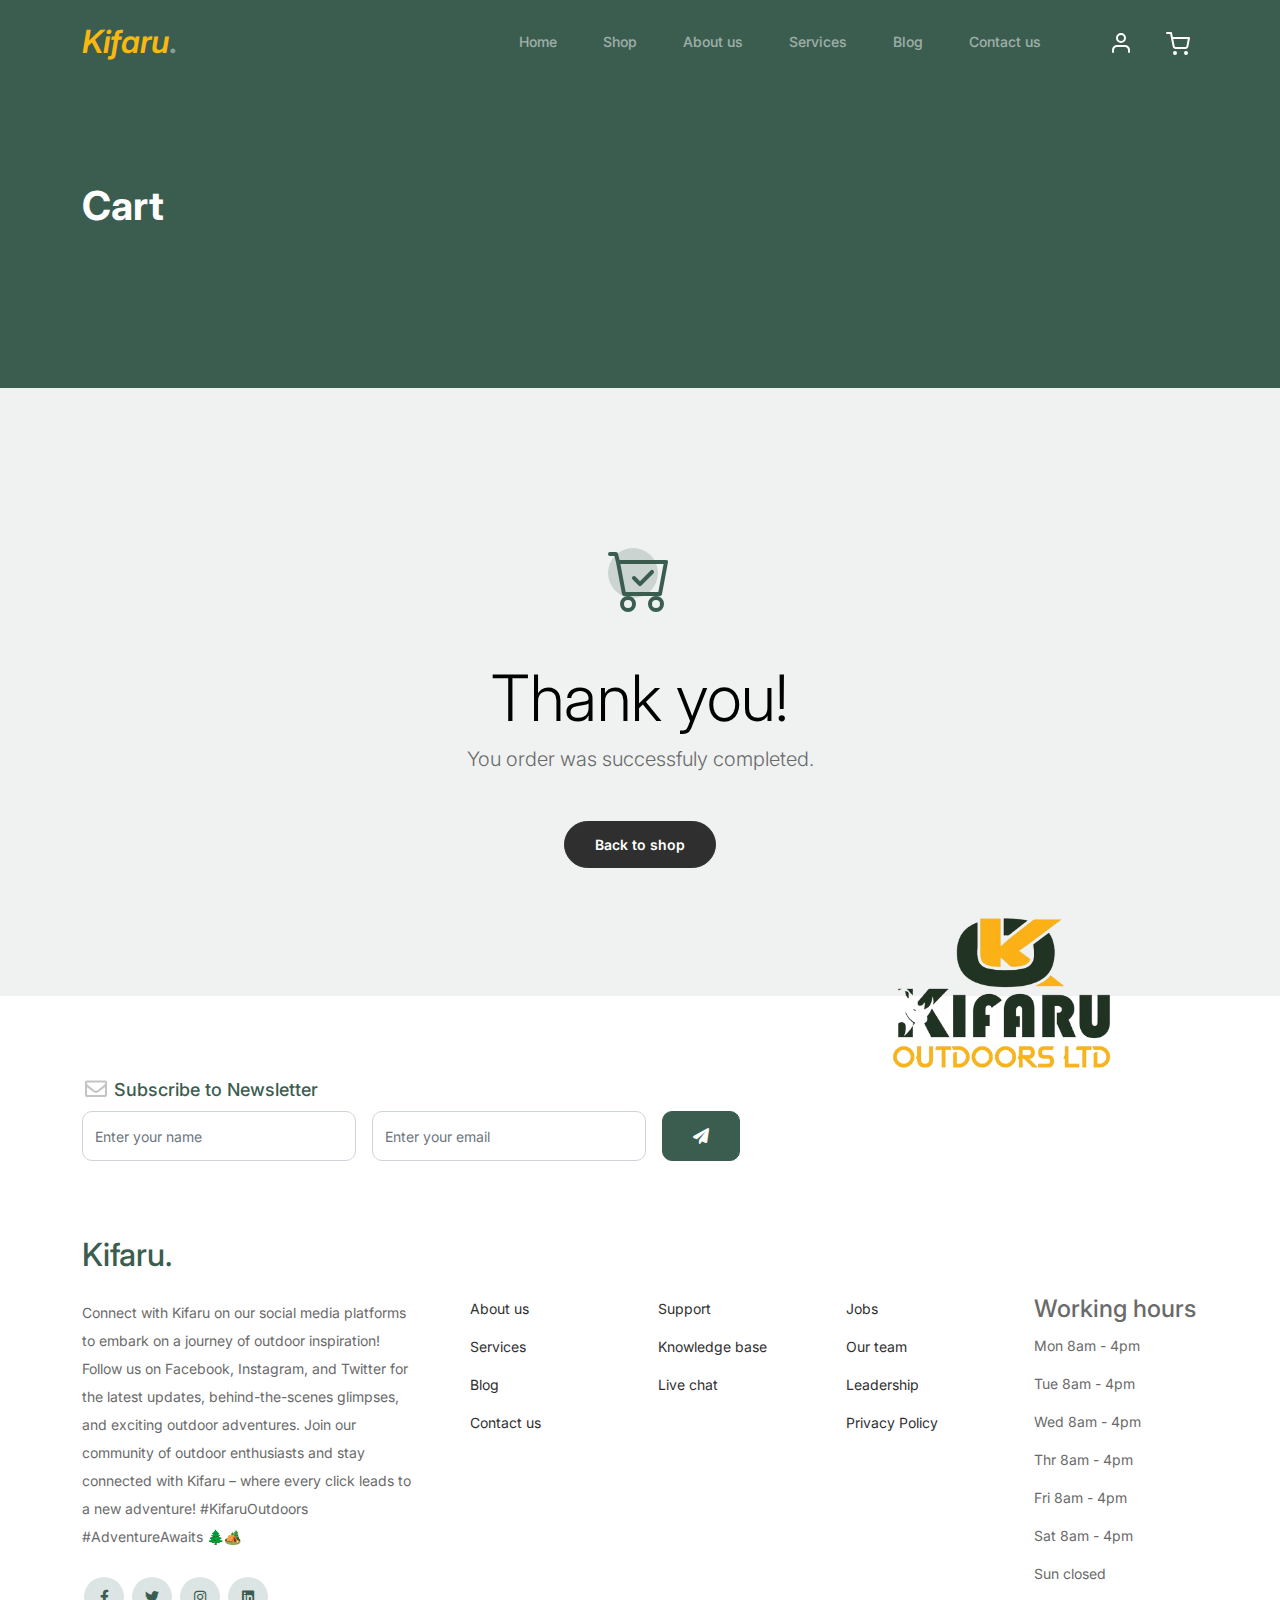
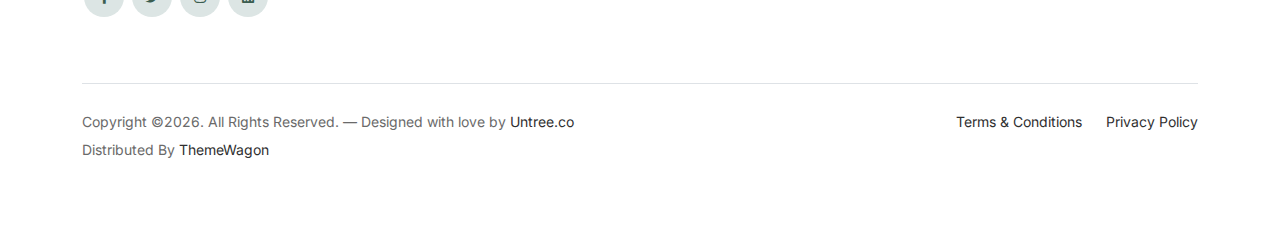
==== thankyou.html @ fb28296e "Kifaru" ====
<!doctype html>
<html lang="en">
<head>
  <meta charset="utf-8">
  <meta name="viewport" content="width=device-width, initial-scale=1, shrink-to-fit=no">
  <meta name="author" content="Untree.co">
  <link rel="shortcut icon" href="favicon.png">

  <meta name="description" content="" />
  <meta name="keywords" content="bootstrap, bootstrap4" />

		<!-- Bootstrap CSS -->
		<link href="css/bootstrap.min.css" rel="stylesheet">
		<link href="https://cdnjs.cloudflare.com/ajax/libs/font-awesome/6.0.0-beta3/css/all.min.css" rel="stylesheet">
		<link href="css/tiny-slider.css" rel="stylesheet">
		<link href="css/style.css" rel="stylesheet">
		<title>Kifaru Free Bootstrap 5 Template for Kifaruture and Interior Design Websites by Untree.co </title>
	</head>

	<body>

		<!-- Start Header/Navigation -->
		<nav class="custom-navbar navbar navbar navbar-expand-md navbar-dark bg-dark" arial-label="Kifaru navigation bar">

			<div class="container">
				<a class="navbar-brand" href="index.html"><i>Kifaru</i><span>.</span></a>

				<button class="navbar-toggler" type="button" data-bs-toggle="collapse" data-bs-target="#navbarsKifaru" aria-controls="navbarsKifaru" aria-expanded="false" aria-label="Toggle navigation">
					<span class="navbar-toggler-icon"></span>
				</button>

				<div class="collapse navbar-collapse" id="navbarsKifaru">
					<ul class="custom-navbar-nav navbar-nav ms-auto mb-2 mb-md-0">
						<li class="nav-item ">
							<a class="nav-link" href="index.html">Home</a>
						</li>
						<li><a class="nav-link" href="shop.html">Shop</a></li>
						<li><a class="nav-link" href="about.html">About us</a></li>
						<li><a class="nav-link" href="services.html">Services</a></li>
						<li><a class="nav-link" href="blog.html">Blog</a></li>
						<li><a class="nav-link" href="contact.html">Contact us</a></li>
					</ul>

					<ul class="custom-navbar-cta navbar-nav mb-2 mb-md-0 ms-5">
						<li><a class="nav-link" href="#"><img src="images/user.svg"></a></li>
						<li><a class="nav-link" href="cart.html"><img src="images/cart.svg"></a></li>
					</ul>
				</div>
			</div>
				
		</nav>
		<!-- End Header/Navigation -->

		<!-- Start Hero Section -->
			<div class="hero">
				<div class="container">
					<div class="row justify-content-between">
						<div class="col-lg-5">
							<div class="intro-excerpt">
								<h1>Cart</h1>
							</div>
						</div>
						<div class="col-lg-7">
							
						</div>
					</div>
				</div>
			</div>
		<!-- End Hero Section -->

		

		<div class="untree_co-section">
    <div class="container">
      <div class="row">
        <div class="col-md-12 text-center pt-5">
          <span class="display-3 thankyou-icon text-primary">
            <svg width="1em" height="1em" viewBox="0 0 16 16" class="bi bi-cart-check mb-5" fill="currentColor" xmlns="http://www.w3.org/2000/svg">
              <path fill-rule="evenodd" d="M11.354 5.646a.5.5 0 0 1 0 .708l-3 3a.5.5 0 0 1-.708 0l-1.5-1.5a.5.5 0 1 1 .708-.708L8 8.293l2.646-2.647a.5.5 0 0 1 .708 0z"/>
              <path fill-rule="evenodd" d="M0 1.5A.5.5 0 0 1 .5 1H2a.5.5 0 0 1 .485.379L2.89 3H14.5a.5.5 0 0 1 .491.592l-1.5 8A.5.5 0 0 1 13 12H4a.5.5 0 0 1-.491-.408L2.01 3.607 1.61 2H.5a.5.5 0 0 1-.5-.5zM3.102 4l1.313 7h8.17l1.313-7H3.102zM5 12a2 2 0 1 0 0 4 2 2 0 0 0 0-4zm7 0a2 2 0 1 0 0 4 2 2 0 0 0 0-4zm-7 1a1 1 0 1 0 0 2 1 1 0 0 0 0-2zm7 0a1 1 0 1 0 0 2 1 1 0 0 0 0-2z"/>
            </svg>
          </span>
          <h2 class="display-3 text-black">Thank you!</h2>
          <p class="lead mb-5">You order was successfuly completed.</p>
          <p><a href="shop.html" class="btn btn-sm btn-outline-black">Back to shop</a></p>
        </div>
      </div>
    </div>
  </div>

		<!-- Start Footer Section -->
		<footer class="footer-section">
			<div class="container relative">

				<div class="sofa-img">
					<img src="images/kirafu-png-removebg-preview.png" alt="Image" class="img-fluid">
				</div>

				<div class="row">
					<div class="col-lg-8">
						<div class="subscription-form">
							<h3 class="d-flex align-items-center"><span class="me-1"><img src="images/envelope-outline.svg" alt="Image" class="img-fluid"></span><span>Subscribe to Newsletter</span></h3>

							<form action="#" class="row g-3">
								<div class="col-auto">
									<input type="text" class="form-control" placeholder="Enter your name">
								</div>
								<div class="col-auto">
									<input type="email" class="form-control" placeholder="Enter your email">
								</div>
								<div class="col-auto">
									<button class="btn btn-primary">
										<span class="fa fa-paper-plane"></span>
									</button>
								</div>
							</form>

						</div>
					</div>
				</div>

				<div class="row g-5 mb-5">
					<div class="col-lg-4">
						<div class="mb-4 footer-logo-wrap"><a href="#" class="footer-logo">Kifaru<span>.</span></a></div>
						<p class="mb-4">Connect with Kifaru on our social media platforms to embark on a journey of outdoor
							inspiration! Follow us on Facebook, Instagram, and Twitter for the latest updates,
							behind-the-scenes glimpses, and exciting
							outdoor adventures. Join our community of outdoor enthusiasts
							and stay connected with Kifaru – where every click leads to a new adventure! #KifaruOutdoors
							#AdventureAwaits 🌲🏕️</p>

						<ul class="list-unstyled custom-social">
							<li><a href="#"><span class="fa fa-brands fa-facebook-f"></span></a></li>
							<li><a href="#"><span class="fa fa-brands fa-twitter"></span></a></li>
							<li><a href="#"><span class="fa fa-brands fa-instagram"></span></a></li>
							<li><a href="#"><span class="fa fa-brands fa-linkedin"></span></a></li>
						</ul>
					</div>

					<div class="col-lg-8">
						<div class="row links-wrap">
							<div class="col-6 col-sm-6 col-md-3">
								<ul class="list-unstyled">
									<li><a href="#">About us</a></li>
									<li><a href="#">Services</a></li>
									<li><a href="#">Blog</a></li>
									<li><a href="#">Contact us</a></li>
								</ul>
							</div>

							<div class="col-6 col-sm-6 col-md-3">
								<ul class="list-unstyled">
									<li><a href="#">Support</a></li>
									<li><a href="#">Knowledge base</a></li>
									<li><a href="#">Live chat</a></li>
								</ul>
							</div>

							<div class="col-6 col-sm-6 col-md-3">
								<ul class="list-unstyled">
									<li><a href="#">Jobs</a></li>
									<li><a href="#">Our team</a></li>
									<li><a href="#">Leadership</a></li>
									<li><a href="#">Privacy Policy</a></li>
								</ul>
							</div>

							<div class="col-6 col-sm-6 col-md-3">
								<ul class="list-unstyled">
									<h4>Working hours</h4>
									<li><a href="#"></a>Mon 8am - 4pm</li>
									<li><a href="#"></a>Tue  8am - 4pm</li>
									<li><a href="#"></a>Wed 8am - 4pm</li>
									<li><a href="#"></a>Thr 8am - 4pm</li>
									<li><a href="#"></a>Fri 8am - 4pm</li>
									<li><a href="#"></a>Sat 8am - 4pm</li>
									<li><a href="#"></a>Sun closed</li>

								</ul>
							</div>
						</div>
					</div>

				</div>

				<div class="border-top copyright">
					<div class="row pt-4">
						<div class="col-lg-6">
							<p class="mb-2 text-center text-lg-start">Copyright &copy;<script>document.write(new Date().getFullYear());</script>. All Rights Reserved. &mdash; Designed with love by <a href="https://untree.co">Untree.co</a> Distributed By <a href="https://themewagon.com">ThemeWagon</a> <!-- License information: https://untree.co/license/ -->
            </p>
						</div>

						<div class="col-lg-6 text-center text-lg-end">
							<ul class="list-unstyled d-inline-flex ms-auto">
								<li class="me-4"><a href="#">Terms &amp; Conditions</a></li>
								<li><a href="#">Privacy Policy</a></li>
							</ul>
						</div>

					</div>
				</div>

			</div>
		</footer>
		<!-- End Footer Section -->	


		<script src="js/bootstrap.bundle.min.js"></script>
		<script src="js/tiny-slider.js"></script>
		<script src="js/custom.js"></script>
	</body>

</html>
---- css/tiny-slider.css ----
.tns-outer{padding:0 !important}.tns-outer [hidden]{display:none !important}.tns-outer [aria-controls],.tns-outer [data-action]{cursor:pointer}.tns-slider{-webkit-transition:all 0s;-moz-transition:all 0s;transition:all 0s}.tns-slider>.tns-item{-webkit-box-sizing:border-box;-moz-box-sizing:border-box;box-sizing:border-box}.tns-horizontal.tns-subpixel{white-space:nowrap}.tns-horizontal.tns-subpixel>.tns-item{display:inline-block;vertical-align:top;white-space:normal}.tns-horizontal.tns-no-subpixel:after{content:'';display:table;clear:both}.tns-horizontal.tns-no-subpixel>.tns-item{float:left}.tns-horizontal.tns-carousel.tns-no-subpixel>.tns-item{margin-right:-100%}.tns-no-calc{position:relative;left:0}.tns-gallery{position:relative;left:0;min-height:1px}.tns-gallery>.tns-item{position:absolute;left:-100%;-webkit-transition:transform 0s, opacity 0s;-moz-transition:transform 0s, opacity 0s;transition:transform 0s, opacity 0s}.tns-gallery>.tns-slide-active{position:relative;left:auto !important}.tns-gallery>.tns-moving{-webkit-transition:all 0.25s;-moz-transition:all 0.25s;transition:all 0.25s}.tns-autowidth{display:inline-block}.tns-lazy-img{-webkit-transition:opacity 0.6s;-moz-transition:opacity 0.6s;transition:opacity 0.6s;opacity:0.6}.tns-lazy-img.tns-complete{opacity:1}.tns-ah{-webkit-transition:height 0s;-moz-transition:height 0s;transition:height 0s}.tns-ovh{overflow:hidden}.tns-visually-hidden{position:absolute;left:-10000em}.tns-transparent{opacity:0;visibility:hidden}.tns-fadeIn{opacity:1;filter:alpha(opacity=100);z-index:0}.tns-normal,.tns-fadeOut{opacity:0;filter:alpha(opacity=0);z-index:-1}.tns-vpfix{white-space:nowrap}.tns-vpfix>div,.tns-vpfix>li{display:inline-block}.tns-t-subp2{margin:0 auto;width:310px;position:relative;height:10px;overflow:hidden}.tns-t-ct{width:2333.3333333%;width:-webkit-calc(100% * 70 / 3);width:-moz-calc(100% * 70 / 3);width:calc(100% * 70 / 3);position:absolute;right:0}.tns-t-ct:after{content:'';display:table;clear:both}.tns-t-ct>div{width:1.4285714%;width:-webkit-calc(100% / 70);width:-moz-calc(100% / 70);width:calc(100% / 70);height:10px;float:left}

/*# sourceMappingURL=sourcemaps/tiny-slider.css.map */
---- css/style.css ----
/*
* Template Name: UntreeStore
* Template Author: Untree.co
* Author URI: https://untree.co/
* License: https://creativecommons.org/licenses/by/3.0/
*/
@import url("https://fonts.googleapis.com/css2?family=Inter:wght@400;500;600;700;800&display=swap");

body {
  overflow-x: hidden;
  position: relative;
}

body {
  font-family: "Inter", sans-serif;
  font-weight: 400;
  line-height: 28px;
  color: #6a6a6a;
  font-size: 14px;
  background-color: #eff2f1;
}

a {
  text-decoration: none;
  -webkit-transition: .3s all ease;
  -o-transition: .3s all ease;
  transition: .3s all ease;
  color: #2f2f2f;
  text-decoration: underline;
}

a:hover {
  color: #2f2f2f;
  text-decoration: none;
}

a.more {
  font-weight: 600;
}

.custom-navbar {
  background: #3b5d50 !important;
  padding-top: 20px;
  padding-bottom: 20px;
}

.custom-navbar .navbar-brand {
  font-size: 32px;
  font-weight: 600;
}

.custom-navbar .navbar-brand>span {
  opacity: .4;
}

.custom-navbar .navbar-toggler {
  border-color: transparent;
}

.custom-navbar .navbar-toggler:active,
.custom-navbar .navbar-toggler:focus {
  -webkit-box-shadow: none;
  box-shadow: none;
  outline: none;
}

@media (min-width: 992px) {
  .custom-navbar .custom-navbar-nav li {
    margin-left: 15px;
    margin-right: 15px;
  }
}

.custom-navbar .custom-navbar-nav li a {
  font-weight: 500;
  color: #ffffff !important;
  opacity: .5;
  -webkit-transition: .3s all ease;
  -o-transition: .3s all ease;
  transition: .3s all ease;
  position: relative;
}

@media (min-width: 768px) {
  .custom-navbar .custom-navbar-nav li a:before {
    content: "";
    position: absolute;
    bottom: 0;
    left: 8px;
    right: 8px;
    background: #f9bf29;
    height: 5px;
    opacity: 1;
    visibility: visible;
    width: 0;
    -webkit-transition: .15s all ease-out;
    -o-transition: .15s all ease-out;
    transition: .15s all ease-out;
  }
}

.custom-navbar .custom-navbar-nav li a:hover {
  opacity: 1;
}

.custom-navbar .custom-navbar-nav li a:hover:before {
  width: calc(100% - 16px);
}

.custom-navbar .custom-navbar-nav li.active a {
  opacity: 1;
}

.custom-navbar .custom-navbar-nav li.active a:before {
  width: calc(100% - 16px);
}

.custom-navbar .custom-navbar-cta {
  margin-left: 0 !important;
  -webkit-box-orient: horizontal;
  -webkit-box-direction: normal;
  -ms-flex-direction: row;
  flex-direction: row;
}

@media (min-width: 768px) {
  .custom-navbar .custom-navbar-cta {
    margin-left: 40px !important;
  }
}

.custom-navbar .custom-navbar-cta li {
  margin-left: 0px;
  margin-right: 0px;
}

.custom-navbar .custom-navbar-cta li:first-child {
  margin-right: 20px;
}

.hero {
  background: #3b5d50;
  padding: calc(4rem - 30px) 0 0rem 0;
}

@media (min-width: 768px) {
  .hero {
    padding: calc(4rem - 30px) 0 4rem 0;
  }
}

@media (min-width: 992px) {
  .hero {
    padding: calc(8rem - 30px) 0 8rem 0;
  }
}

.hero .intro-excerpt {
  position: relative;
  z-index: 4;
}

@media (min-width: 992px) {
  .hero .intro-excerpt {
    max-width: 450px;
  }
}

.hero h1 {
  font-weight: 700;
  color: #ffffff;
  margin-bottom: 30px;
}

@media (min-width: 1400px) {
  .hero h1 {
    font-size: 54px;
  }
}

.hero p {
  color: rgba(255, 255, 255, 0.5);
  margin-botom: 30px;
}

.hero .hero-img-wrap {
  position: relative;
}

.hero .hero-img-wrap img {
  position: relative;
  top: 0px;
  right: 0px;
  z-index: 2;
  max-width: 780px;
  left: -20px;
}

@media (min-width: 768px) {
  .hero .hero-img-wrap img {
    right: 0px;
    left: -100px;
  }
}

@media (min-width: 992px) {
  .hero .hero-img-wrap img {
    left: 0px;
    top: -80px;
    position: absolute;
    right: -50px;
  }
}

@media (min-width: 1200px) {
  .hero .hero-img-wrap img {
    left: 0px;
    top: -80px;
    right: -100px;
  }
}

.hero .hero-img-wrap:after {
  content: "";
  position: absolute;
  width: 255px;
  height: 217px;
  background-image: url("../images/dots-light.svg");
  background-size: contain;
  background-repeat: no-repeat;
  right: -100px;
  top: -0px;
}

@media (min-width: 1200px) {
  .hero .hero-img-wrap:after {
    top: -40px;
  }
}

.btn {
  font-weight: 600;
  padding: 12px 30px;
  border-radius: 30px;
  color: #ffffff;
  background: #2f2f2f;
  border-color: #2f2f2f;
}

.btn:hover {
  color: #ffffff;
  background: #222222;
  border-color: #222222;
}

.btn:active,
.btn:focus {
  outline: none !important;
  -webkit-box-shadow: none;
  box-shadow: none;
}

.btn.btn-primary {
  background: #3b5d50;
  border-color: #3b5d50;
}

.btn.btn-primary:hover {
  background: #314d43;
  border-color: #314d43;
}

.btn.btn-secondary {
  color: #2f2f2f;
  background: #f9bf29;
  border-color: #f9bf29;
}

.btn.btn-secondary:hover {
  background: #f8b810;
  border-color: #f8b810;
}

.btn.btn-white-outline {
  background: transparent;
  border-width: 2px;
  border-color: rgba(255, 255, 255, 0.3);
}

.btn.btn-white-outline:hover {
  border-color: white;
  color: #ffffff;
}

.section-title {
  color: #2f2f2f;
}

.product-section {
  padding: 7rem 0;
}

.product-section .product-item {
  text-align: center;
  text-decoration: none;
  display: block;
  position: relative;
  padding-bottom: 50px;
  cursor: pointer;
}

.product-section .product-item .product-thumbnail {
  margin-bottom: 30px;
  position: relative;
  top: 0;
  -webkit-transition: .3s all ease;
  -o-transition: .3s all ease;
  transition: .3s all ease;
}

.product-section .product-item h3 {
  font-weight: 600;
  font-size: 16px;
}

.product-section .product-item strong {
  font-weight: 800 !important;
  font-size: 18px !important;
}

.product-section .product-item h3,
.product-section .product-item strong {
  color: #2f2f2f;
  text-decoration: none;
}

.product-section .product-item .icon-cross {
  position: absolute;
  width: 35px;
  height: 35px;
  display: inline-block;
  background: #2f2f2f;
  bottom: 15px;
  left: 50%;
  -webkit-transform: translateX(-50%);
  -ms-transform: translateX(-50%);
  transform: translateX(-50%);
  margin-bottom: -17.5px;
  border-radius: 50%;
  opacity: 0;
  visibility: hidden;
  -webkit-transition: .3s all ease;
  -o-transition: .3s all ease;
  transition: .3s all ease;
}

.product-section .product-item .icon-cross img {
  position: absolute;
  left: 50%;
  top: 50%;
  -webkit-transform: translate(-50%, -50%);
  -ms-transform: translate(-50%, -50%);
  transform: translate(-50%, -50%);
}

.product-section .product-item:before {
  bottom: 0;
  left: 0;
  right: 0;
  position: absolute;
  content: "";
  background: #dce5e4;
  height: 0%;
  z-index: -1;
  border-radius: 10px;
  -webkit-transition: .3s all ease;
  -o-transition: .3s all ease;
  transition: .3s all ease;
}

.product-section .product-item:hover .product-thumbnail {
  top: -25px;
}

.product-section .product-item:hover .icon-cross {
  bottom: 0;
  opacity: 1;
  visibility: visible;
}

.product-section .product-item:hover:before {
  height: 70%;
}

.why-choose-section {
  padding: 7rem 0;
}

.why-choose-section .img-wrap {
  position: relative;
}

.why-choose-section .img-wrap:before {
  position: absolute;
  content: "";
  width: 255px;
  height: 217px;
  background-image: url("../images/dots-yellow.svg");
  background-repeat: no-repeat;
  background-size: contain;
  -webkit-transform: translate(-40%, -40%);
  -ms-transform: translate(-40%, -40%);
  transform: translate(-40%, -40%);
  z-index: -1;
}

.why-choose-section .img-wrap img {
  border-radius: 20px;
}

.feature {
  margin-bottom: 30px;
}

.feature .icon {
  display: inline-block;
  position: relative;
  margin-bottom: 20px;
}

.feature .icon:before {
  content: "";
  width: 33px;
  height: 33px;
  position: absolute;
  background: rgba(59, 93, 80, 0.2);
  border-radius: 50%;
  right: -8px;
  bottom: 0;
}

.feature h3 {
  font-size: 14px;
  color: #2f2f2f;
}

.feature p {
  font-size: 14px;
  line-height: 22px;
  color: #6a6a6a;
}

.we-help-section {
  padding: 7rem 0;
}

.we-help-section .imgs-grid {
  display: -ms-grid;
  display: grid;
  -ms-grid-columns: 1fr 1fr 1fr 1fr 1fr 1fr 1fr 1fr 1fr 1fr 1fr 1fr 1fr 1fr 1fr 1fr 1fr 1fr 1fr 1fr 1fr 1fr 1fr 1fr 1fr 1fr 1fr;
  grid-template-columns: repeat(27, 1fr);
  position: relative;
}


.we-help-section .imgs-grid:before {
  position: absolute;
  content: "";
  width: 255px;
  height: 217px;
  background-image: url("../images/dots-green.svg");
  background-size: contain;
  background-repeat: no-repeat;
  -webkit-transform: translate(-40%, -40%);
  -ms-transform: translate(-40%, -40%);
  transform: translate(-40%, -40%);
  z-index: -1;
}

.we-help-section .imgs-grid .grid {
  position: relative;
}

.we-help-section .imgs-grid .grid img {
  border-radius: 20px;
  max-width: 100%;
}

.we-help-section .imgs-grid .grid.grid-1 {
  -ms-grid-column: 1;
  -ms-grid-column-span: 18;
  grid-column: 1 / span 18;
  -ms-grid-row: 1;
  -ms-grid-row-span: 27;
  grid-row: 1 / span 27;
}

.we-help-section .imgs-grid .grid.grid-2 {
  -ms-grid-column: 19;
  -ms-grid-column-span: 27;
  grid-column: 19 / span 27;
  -ms-grid-row: 1;
  -ms-grid-row-span: 5;
  grid-row: 1 / span 5;
  padding-left: 20px;
}

.we-help-section .imgs-grid .grid.grid-3 {
  -ms-grid-column: 14;
  -ms-grid-column-span: 16;
  grid-column: 14 / span 16;
  -ms-grid-row: 6;
  -ms-grid-row-span: 27;
  grid-row: 6 / span 27;
  padding-top: 20px;
}

.custom-list {
  width: 100%;
}

.custom-list li {
  display: inline-block;
  width: calc(50% - 20px);
  margin-bottom: 12px;
  line-height: 1.5;
  position: relative;
  padding-left: 20px;
}

.custom-list li:before {
  content: "";
  width: 8px;
  height: 8px;
  border-radius: 50%;
  border: 2px solid #3b5d50;
  position: absolute;
  left: 0;
  top: 8px;
}

.popular-product {
  padding: 0 0 7rem 0;
}

.popular-product .product-item-sm h3 {
  font-size: 14px;
  font-weight: 700;
  color: #2f2f2f;
}

.popular-product .product-item-sm a {
  text-decoration: none;
  color: #2f2f2f;
  -webkit-transition: .3s all ease;
  -o-transition: .3s all ease;
  transition: .3s all ease;
}

.popular-product .product-item-sm a:hover {
  color: rgba(47, 47, 47, 0.5);
}

.popular-product .product-item-sm p {
  line-height: 1.4;
  margin-bottom: 10px;
  font-size: 14px;
}

.popular-product .product-item-sm .thumbnail {
  margin-right: 10px;
  -webkit-box-flex: 0;
  -ms-flex: 0 0 120px;
  flex: 0 0 120px;
  position: relative;
}

.popular-product .product-item-sm .thumbnail:before {
  content: "";
  position: absolute;
  border-radius: 20px;
  background: #dce5e4;
  width: 98px;
  height: 98px;
  top: 50%;
  left: 50%;
  -webkit-transform: translate(-50%, -50%);
  -ms-transform: translate(-50%, -50%);
  transform: translate(-50%, -50%);
  z-index: -1;
}

.testimonial-section {
  /* padding: 3rem 0 7rem 0; */
  padding-top: 50px;
}

.testimonial-slider-wrap {
  position: relative;
}

.testimonial-slider-wrap .tns-inner {
  padding-top: 30px;
}

.testimonial-slider-wrap .item .testimonial-block blockquote {
  font-size: 16px;
}

@media (min-width: 768px) {
  .testimonial-slider-wrap .item .testimonial-block blockquote {
    line-height: 32px;
    font-size: 18px;
  }
}

.testimonial-slider-wrap .item .testimonial-block .author-info .author-pic {
  margin-bottom: 20px;
}

.testimonial-slider-wrap .item .testimonial-block .author-info .author-pic img {
  /* width: 80px; */
  /* height: 100%; */
  /* border-radius: 100%; */
}

.testimonial-slider-wrap .item .testimonial-block .author-info .author-pic img {
  max-width: 40%;
  /* height: 100%; */

  /* border-radius: 100%; */
}



.testimonial-slider-wrap .item .testimonial-block .author-info h3 {
  font-size: 14px;
  font-weight: 700;
  color: #2f2f2f;
  margin-bottom: 0;
}

.testimonial-slider-wrap #testimonial-nav {
  position: absolute;
  top: 50%;
  z-index: 99;
  width: 100%;
  display: none;
}

@media (min-width: 768px) {
  .testimonial-slider-wrap #testimonial-nav {
    display: block;
  }
}

.testimonial-slider-wrap #testimonial-nav>span {
  cursor: pointer;
  position: absolute;
  width: 58px;
  height: 58px;
  line-height: 58px;
  border-radius: 50%;
  background: rgba(59, 93, 80, 0.1);
  color: #2f2f2f;
  -webkit-transition: .3s all ease;
  -o-transition: .3s all ease;
  transition: .3s all ease;
}

.testimonial-slider-wrap #testimonial-nav>span:hover {
  background: #3b5d50;
  color: #ffffff;
}

.testimonial-slider-wrap #testimonial-nav .prev {
  left: -10px;
}

.testimonial-slider-wrap #testimonial-nav .next {
  right: 0;
}

.testimonial-slider-wrap .tns-nav {
  position: absolute;
  bottom: -50px;
  left: 50%;
  -webkit-transform: translateX(-50%);
  -ms-transform: translateX(-50%);
  transform: translateX(-50%);
}

.testimonial-slider-wrap .tns-nav button {
  background: none;
  border: none;
  display: inline-block;
  position: relative;
  width: 0 !important;
  height: 7px !important;
  margin: 2px;
}

.testimonial-slider-wrap .tns-nav button:active,
.testimonial-slider-wrap .tns-nav button:focus,
.testimonial-slider-wrap .tns-nav button:hover {
  outline: none;
  -webkit-box-shadow: none;
  box-shadow: none;
  background: none;
}

.testimonial-slider-wrap .tns-nav button:before {
  display: block;
  width: 7px;
  height: 7px;
  left: 0;
  top: 0;
  position: absolute;
  content: "";
  border-radius: 50%;
  -webkit-transition: .3s all ease;
  -o-transition: .3s all ease;
  transition: .3s all ease;
  background-color: #d6d6d6;
}

.testimonial-slider-wrap .tns-nav button:hover:before,
.testimonial-slider-wrap .tns-nav button.tns-nav-active:before {
  background-color: #3b5d50;
}

.before-footer-section {
  padding: 7rem 0 12rem 0 !important;
}

.blog-section {
  padding: 7rem 0 12rem 0;
}

.blog-section .post-entry a {
  text-decoration: none;
}

.blog-section .post-entry .post-thumbnail {
  display: block;
  margin-bottom: 20px;
}

.blog-section .post-entry .post-thumbnail img {
  border-radius: 20px;
  -webkit-transition: .3s all ease;
  -o-transition: .3s all ease;
  transition: .3s all ease;
}

.blog-section .post-entry .post-content-entry {
  padding-left: 15px;
  padding-right: 15px;
}

.blog-section .post-entry .post-content-entry h3 {
  font-size: 16px;
  margin-bottom: 0;
  font-weight: 600;
  margin-bottom: 7px;
}

.blog-section .post-entry .post-content-entry .meta {
  font-size: 14px;
}

.blog-section .post-entry .post-content-entry .meta a {
  font-weight: 600;
}

.blog-section .post-entry:hover .post-thumbnail img,
.blog-section .post-entry:focus .post-thumbnail img {
  opacity: .7;
}

.footer-section {
  padding: 80px 0;
  background: #ffffff;
}

.footer-section .relative {
  position: relative;
}

.footer-section a {
  text-decoration: none;
  color: #2f2f2f;
  -webkit-transition: .3s all ease;
  -o-transition: .3s all ease;
  transition: .3s all ease;
}

.footer-section a:hover {
  color: rgba(47, 47, 47, 0.5);
}

.footer-section .subscription-form {
  margin-bottom: 40px;
  position: relative;
  z-index: 2;
  margin-top: 100px;
}

@media (min-width: 992px) {
  .footer-section .subscription-form {
    margin-top: 0px;
    margin-bottom: 80px;
  }
}

.footer-section .subscription-form h3 {
  font-size: 18px;
  font-weight: 500;
  color: #3b5d50;
}

.footer-section .subscription-form .form-control {
  height: 50px;
  border-radius: 10px;
  font-family: "Inter", sans-serif;
}

.footer-section .subscription-form .form-control:active,
.footer-section .subscription-form .form-control:focus {
  outline: none;
  -webkit-box-shadow: none;
  box-shadow: none;
  border-color: #3b5d50;
  -webkit-box-shadow: 0 1px 4px 0 rgba(0, 0, 0, 0.2);
  box-shadow: 0 1px 4px 0 rgba(0, 0, 0, 0.2);
}

.footer-section .subscription-form .form-control::-webkit-input-placeholder {
  font-size: 14px;
}

.footer-section .subscription-form .form-control::-moz-placeholder {
  font-size: 14px;
}

.footer-section .subscription-form .form-control:-ms-input-placeholder {
  font-size: 14px;
}

.footer-section .subscription-form .form-control:-moz-placeholder {
  font-size: 14px;
}

.footer-section .subscription-form .btn {
  border-radius: 10px !important;
}

.footer-section .sofa-img {
  position: absolute;
  top: -200px;
  z-index: 1;
  right: 0;
}

.footer-section .sofa-img img {
  max-width: 380px;
}

.footer-section .links-wrap {
  margin-top: 0px;
}

@media (min-width: 992px) {
  .footer-section .links-wrap {
    margin-top: 54px;
  }
}

.footer-section .links-wrap ul li {
  margin-bottom: 10px;
}

.footer-section .footer-logo-wrap .footer-logo {
  font-size: 32px;
  font-weight: 500;
  text-decoration: none;
  color: #3b5d50;
}

.footer-section .custom-social li {
  margin: 2px;
  display: inline-block;
}

.footer-section .custom-social li a {
  width: 40px;
  height: 40px;
  text-align: center;
  line-height: 40px;
  display: inline-block;
  background: #dce5e4;
  color: #3b5d50;
  border-radius: 50%;
}

.footer-section .custom-social li a:hover {
  background: #3b5d50;
  color: #ffffff;
}

.footer-section .border-top {
  border-color: #dce5e4;
}

.footer-section .border-top.copyright {
  font-size: 14px !important;
}

.untree_co-section {
  padding: 7rem 0;
}

.form-control {
  height: 50px;
  border-radius: 10px;
  font-family: "Inter", sans-serif;
}

.form-control:active,
.form-control:focus {
  outline: none;
  -webkit-box-shadow: none;
  box-shadow: none;
  border-color: #3b5d50;
  -webkit-box-shadow: 0 1px 4px 0 rgba(0, 0, 0, 0.2);
  box-shadow: 0 1px 4px 0 rgba(0, 0, 0, 0.2);
}

.form-control::-webkit-input-placeholder {
  font-size: 14px;
}

.form-control::-moz-placeholder {
  font-size: 14px;
}

.form-control:-ms-input-placeholder {
  font-size: 14px;
}

.form-control:-moz-placeholder {
  font-size: 14px;
}

.service {
  line-height: 1.5;
}

.service .service-icon {
  border-radius: 10px;
  -webkit-box-flex: 0;
  -ms-flex: 0 0 50px;
  flex: 0 0 50px;
  height: 50px;
  line-height: 50px;
  text-align: center;
  background: #3b5d50;
  margin-right: 20px;
  color: #ffffff;
}

textarea {
  height: auto !important;
}

.site-blocks-table {
  overflow: auto;
}

.site-blocks-table .product-thumbnail {
  width: 200px;
}

.site-blocks-table .btn {
  padding: 2px 10px;
}

.site-blocks-table thead th {
  padding: 30px;
  text-align: center;
  border-width: 0px !important;
  vertical-align: middle;
  color: rgba(0, 0, 0, 0.8);
  font-size: 18px;
}

.site-blocks-table td {
  padding: 20px;
  text-align: center;
  vertical-align: middle;
  color: rgba(0, 0, 0, 0.8);
}

.site-blocks-table tbody tr:first-child td {
  border-top: 1px solid #3b5d50 !important;
}

.site-blocks-table .btn {
  background: none !important;
  color: #000000;
  border: none;
  height: auto !important;
}

.site-block-order-table th {
  border-top: none !important;
  border-bottom-width: 1px !important;
}

.site-block-order-table td,
.site-block-order-table th {
  color: #000000;
}

.couponcode-wrap input {
  border-radius: 10px !important;
}

.text-primary {
  color: #3b5d50 !important;
}

.thankyou-icon {
  position: relative;
  color: #3b5d50;
}

.thankyou-icon:before {
  position: absolute;
  content: "";
  width: 50px;
  height: 50px;
  border-radius: 50%;
  background: rgba(59, 93, 80, 0.2);
}

i{
  color: #f8b810;

}
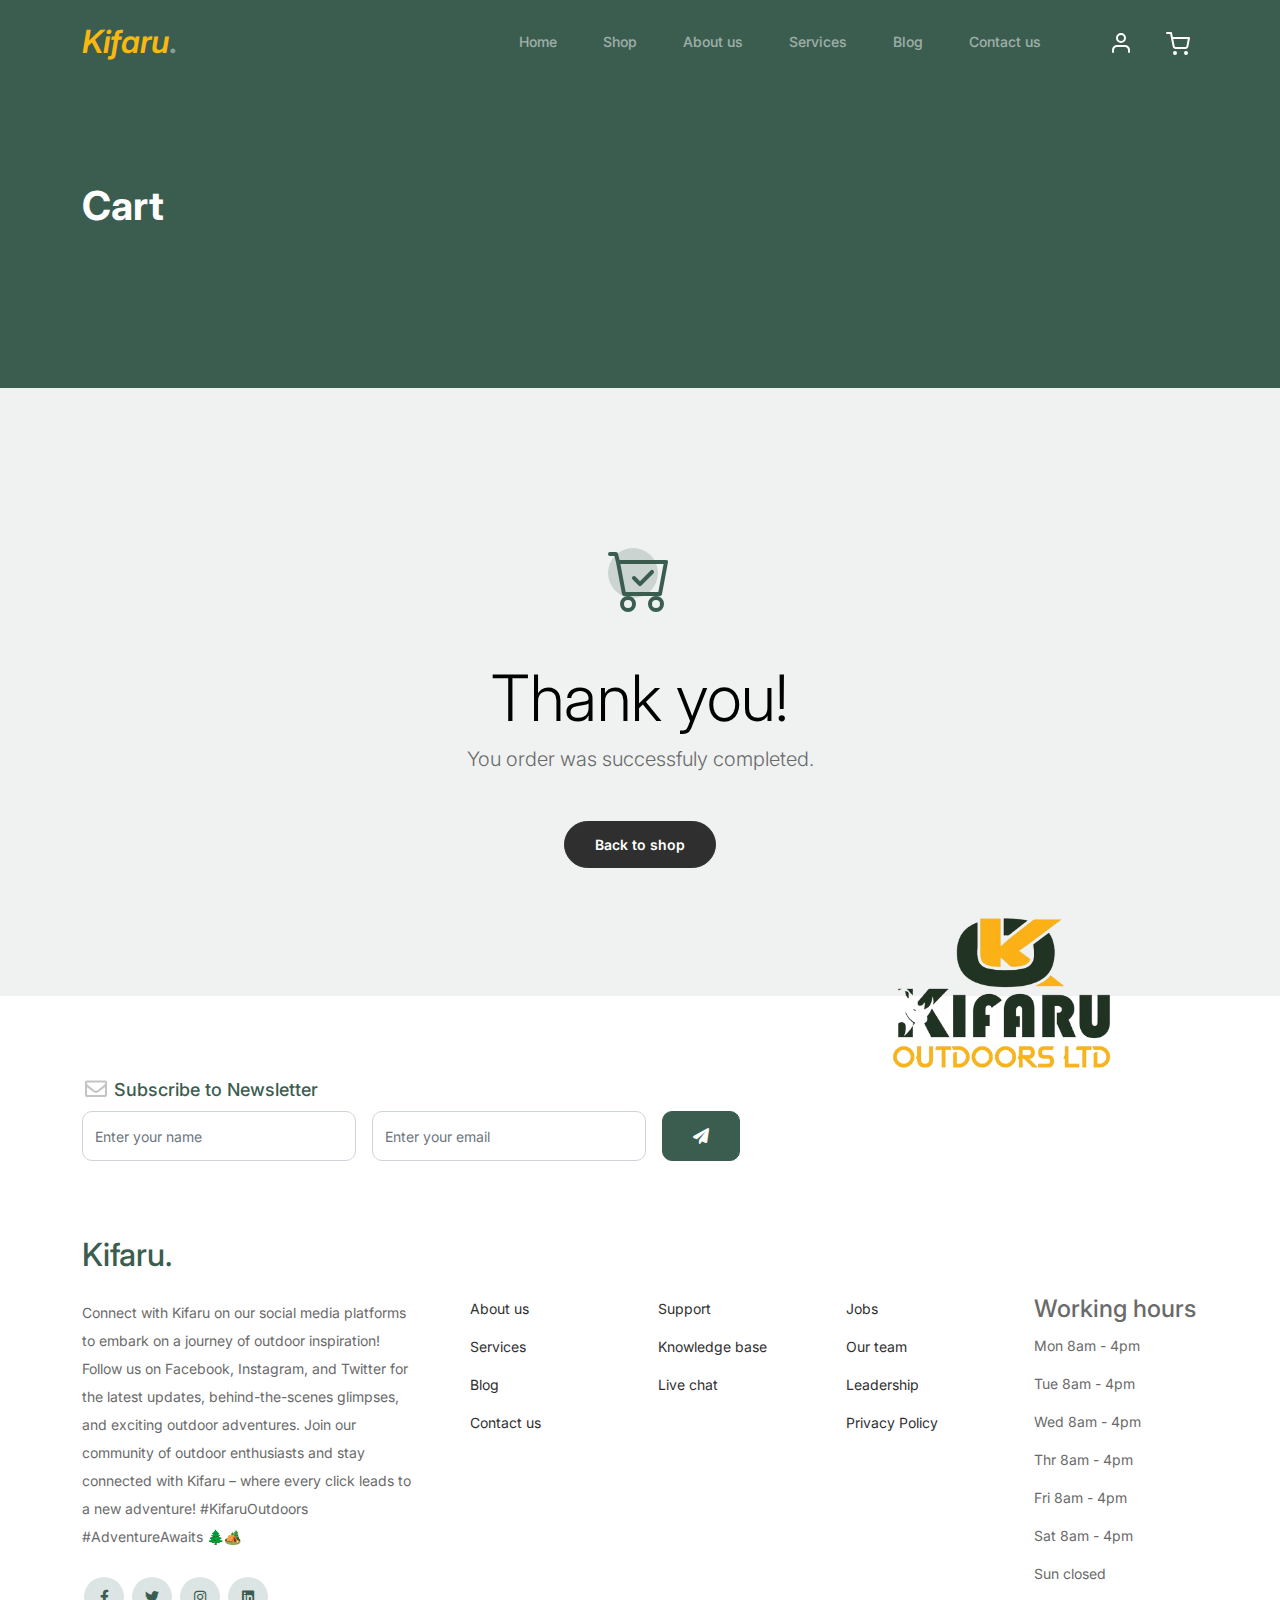
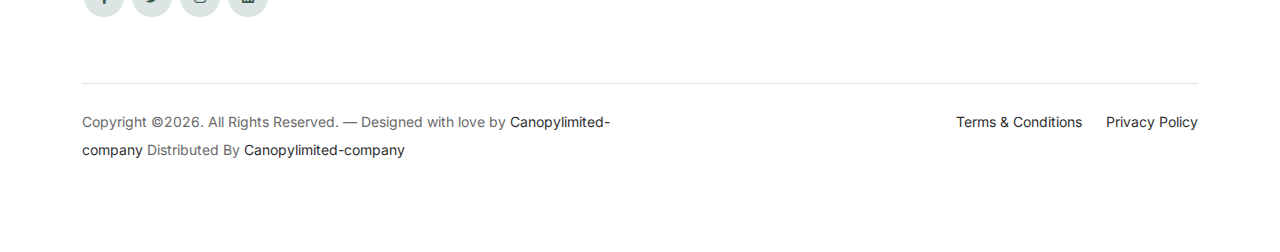
==== commit 103b5203: "changed images" ====
--- a/thankyou.html
+++ b/thankyou.html
@@ -15,7 +15,7 @@
 		<link href="https://cdnjs.cloudflare.com/ajax/libs/font-awesome/6.0.0-beta3/css/all.min.css" rel="stylesheet">
 		<link href="css/tiny-slider.css" rel="stylesheet">
 		<link href="css/style.css" rel="stylesheet">
-		<title>Kifaru Free Bootstrap 5 Template for Kifaruture and Interior Design Websites by Untree.co </title>
+		<title>Kifaru</title>
 	</head>
 
 	<body>
@@ -187,7 +187,7 @@
 				<div class="border-top copyright">
 					<div class="row pt-4">
 						<div class="col-lg-6">
-							<p class="mb-2 text-center text-lg-start">Copyright &copy;<script>document.write(new Date().getFullYear());</script>. All Rights Reserved. &mdash; Designed with love by <a href="https://untree.co">Untree.co</a> Distributed By <a href="https://themewagon.com">ThemeWagon</a> <!-- License information: https://untree.co/license/ -->
+							<p class="mb-2 text-center text-lg-start">Copyright &copy;<script>document.write(new Date().getFullYear());</script>. All Rights Reserved. &mdash; Designed with love by <a href="https://">Canopylimited-company</a> Distributed By <a href="">Canopylimited-company</a> 
             </p>
 						</div>
 
